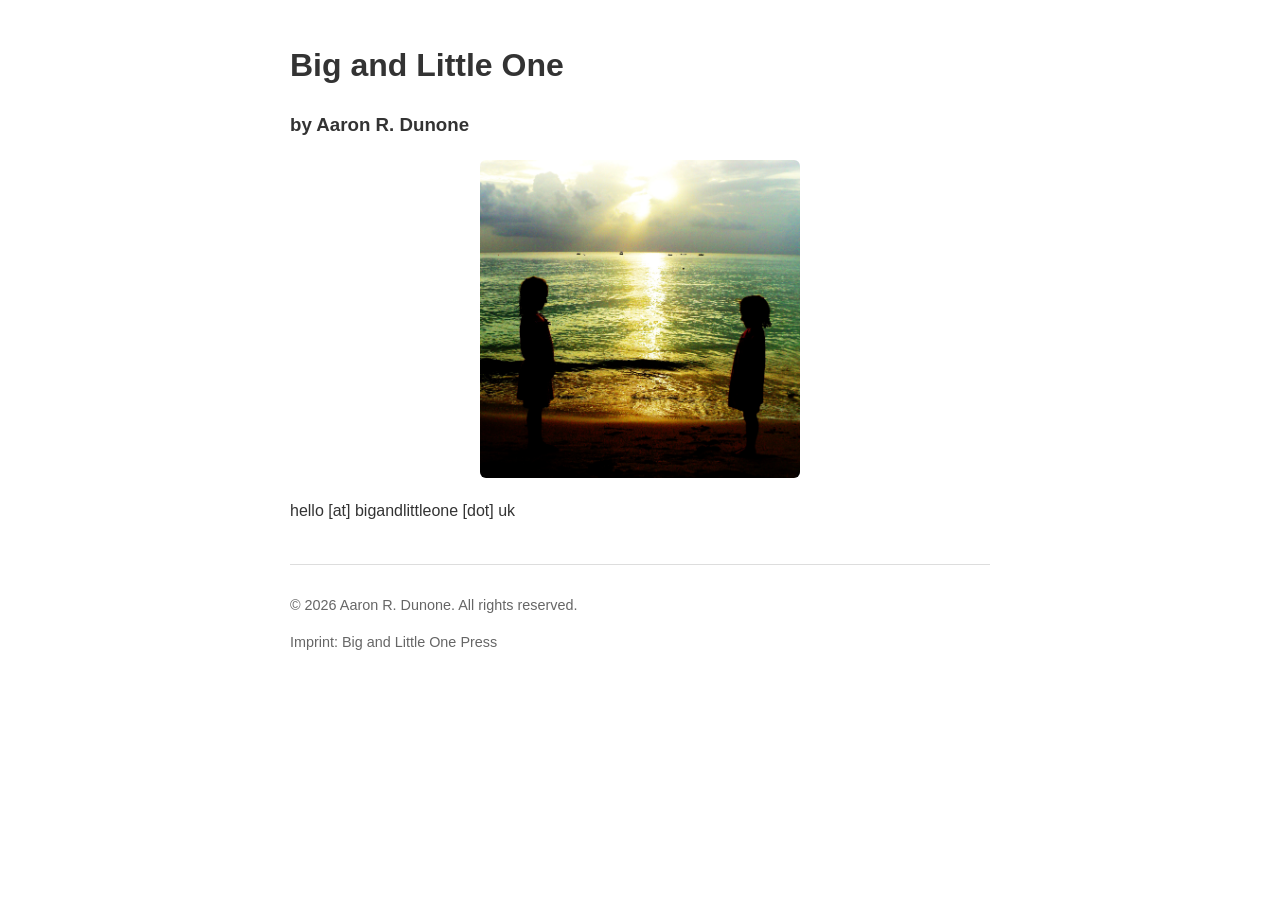
==== index.html @ f8ce534a "Add files via upload" ====
<!DOCTYPE html>
<html lang="en">
<head>
  <meta charset="UTF-8">
  <meta name="viewport" content="width=device-width, initial-scale=1.0">
  <title>Big and Little One � Official Book Page</title>
  <meta name="description" content="Information about the book Big and Little One by Aaron R. Dunone.">
  <style>
    body {
      font-family: Arial, sans-serif;
      line-height: 1.6;
      max-width: 700px;
      margin: 40px auto;
      padding: 0 20px;
      color: #333;
    }
    h1 {
      font-weight: 600;
      margin-bottom: 0.3em;
    }
.cover {
  display: block;            /* allows margin auto to centre the image */
  max-width: 25vw;           /* 25% of the viewport width */
  height: auto;              /* maintain aspect ratio */
  margin: 20px auto;         /* centres the image */
  border-radius: 6px;
}

    .footer {
      margin-top: 40px;
      font-size: 0.9em;
      color: #666;
      border-top: 1px solid #ddd;
      padding-top: 15px;
    }
  </style>
</head>
<body>

  <h1>Big and Little One</h1>
  <h3>by Aaron R.  Dunone</h3>

  <img src="splash_page.jpg" alt="Book cover for Big and Little One" class="cover

<p><em>Big and Little One</em> is a personal collection of real family reflections, moments, and commentary, told with warmth and honesty. Names and details have been adapted with care, and the stories are presented from the author�s own perspect

  <p>This page provides basic information and a contact point for the book.</p>

  <h2>Contact</h2>
  <p>Email: <a href="mailto:hello @ bigandlittleone.uk">hello [at] bigandlittleone [dot] uk</a></p>

  <div class="footer">
    <p>&copy; 2026 Aaron R. Dunone. All rights reserved.</p>
    <p>Imprint: Big and Little One Press</p>
  </div>

</body>
</html>
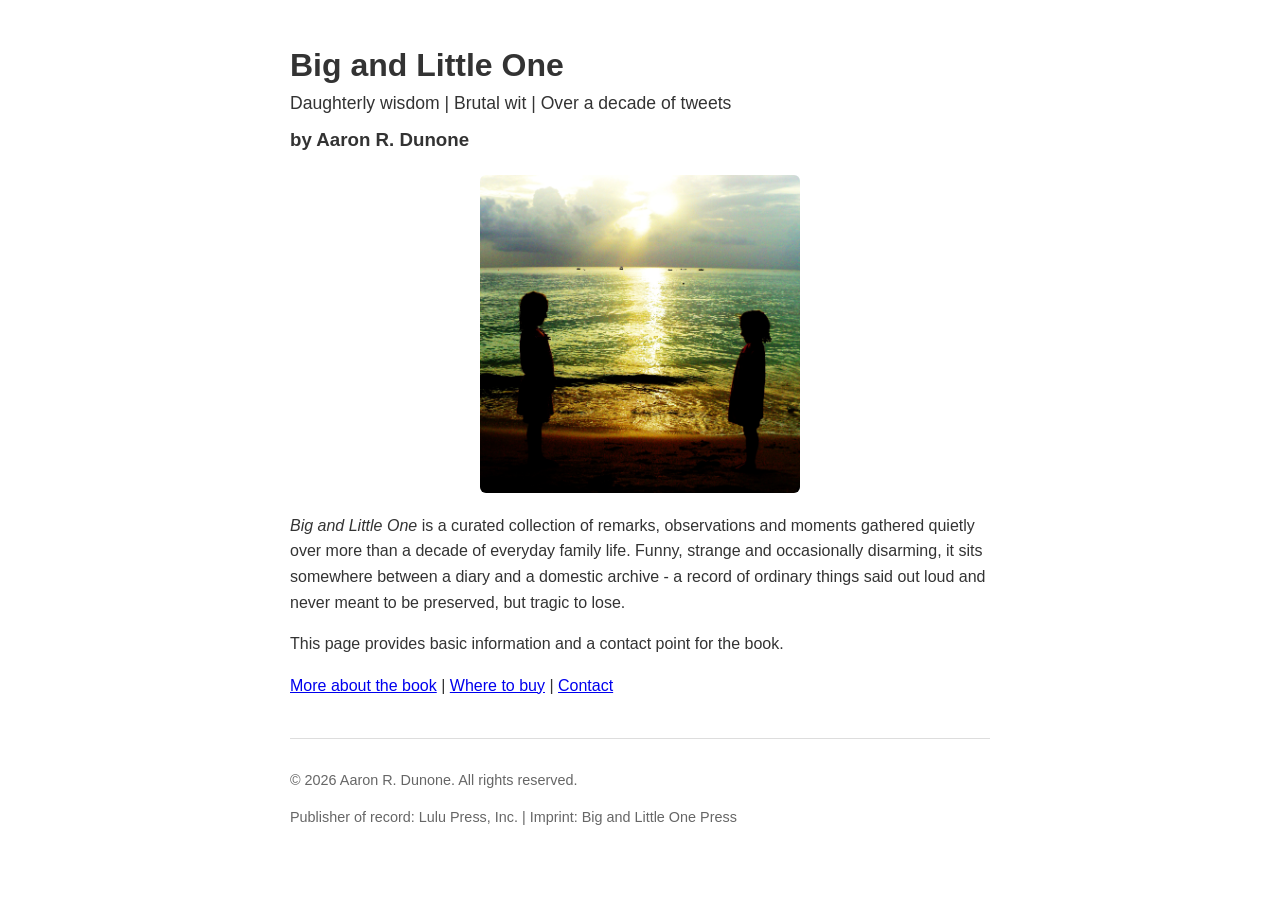
==== commit 9df6860f: "Major update Moving from single page including style to multipage and style.css See readme for deta" ====
--- a/index.html
+++ b/index.html
@@ -3,55 +3,34 @@
 <head>
   <meta charset="UTF-8">
   <meta name="viewport" content="width=device-width, initial-scale=1.0">
-  <title>Big and Little One � Official Book Page</title>
+  <title>Big and Little One | Official Book Page</title>
   <meta name="description" content="Information about the book Big and Little One by Aaron R. Dunone.">
-  <style>
-    body {
-      font-family: Arial, sans-serif;
-      line-height: 1.6;
-      max-width: 700px;
-      margin: 40px auto;
-      padding: 0 20px;
-      color: #333;
-    }
-    h1 {
-      font-weight: 600;
-      margin-bottom: 0.3em;
-    }
-.cover {
-  display: block;            /* allows margin auto to centre the image */
-  max-width: 25vw;           /* 25% of the viewport width */
-  height: auto;              /* maintain aspect ratio */
-  margin: 20px auto;         /* centres the image */
-  border-radius: 6px;
-}
-
-    .footer {
-      margin-top: 40px;
-      font-size: 0.9em;
-      color: #666;
-      border-top: 1px solid #ddd;
-      padding-top: 15px;
-    }
-  </style>
+    <link rel="stylesheet" href="style.css">
 </head>
 <body>
 
   <h1>Big and Little One</h1>
+  <h2 class="subtitle">Daughterly wisdom | Brutal wit | Over a decade of tweets</h2>
   <h3>by Aaron R.  Dunone</h3>
 
-  <img src="splash_page.jpg" alt="Book cover for Big and Little One" class="cover
+  <img src="splash_page.jpg" alt="Book cover for Big and Little One" class="cover">
 
-<p><em>Big and Little One</em> is a personal collection of real family reflections, moments, and commentary, told with warmth and honesty. Names and details have been adapted with care, and the stories are presented from the author�s own perspect
+<p><em>Big and Little One</em> is a curated collection of remarks, observations and moments gathered quietly over more than a decade of everyday family life. Funny, strange and occasionally disarming, it sits somewhere between a diary and a domestic archive - a record of ordinary things said out loud and never meant to be preserved, but tragic to lose.
+</p>
 
-  <p>This page provides basic information and a contact point for the book.</p>
+<p>This page provides basic information and a contact point for the book.</p>
 
-  <h2>Contact</h2>
-  <p>Email: <a href="mailto:hello @ bigandlittleone.uk">hello [at] bigandlittleone [dot] uk</a></p>
+
+<p>
+  <a href="about.html">More about the book</a> |
+  <a href="buy.html">Where to buy</a> | 
+  <a href="contact.html">Contact</a>
+</p>
+
 
   <div class="footer">
     <p>&copy; 2026 Aaron R. Dunone. All rights reserved.</p>
-    <p>Imprint: Big and Little One Press</p>
+    <p>Publisher of record: Lulu Press, Inc. | Imprint: Big and Little One Press</p>
   </div>
 
 </body>
--- a/style.css
+++ b/style.css
@@ -0,0 +1,43 @@
+    body {
+      font-family: Arial, sans-serif;
+      line-height: 1.6;
+      max-width: 700px;
+      margin: 40px auto;
+      padding: 0 20px;
+      color: #333;
+    }
+    h1 {
+      font-weight: 600;
+      margin-bottom: 0;
+    }
+
+    .subtitle {
+      margin-top: -0.1em;
+      margin-bottom: 0.4em;
+      font-weight: normal;
+      font-size: 1.1em; /* adjust up/down to taste */
+    }
+
+    h3 {
+      margin-top: 0;
+    }
+
+    .cover {
+      display: block;            /* allows margin auto to centre the image */
+      max-width: 25vw;           /* 25% of the viewport width */
+      height: auto;              /* maintain aspect ratio */
+      margin: 20px auto;         /* centres the image */
+      border-radius: 6px;
+    }
+
+    .footer {
+      margin-top: 40px;
+      font-size: 0.9em;
+      color: #666;
+      border-top: 1px solid #ddd;
+      padding-top: 15px;
+    }
+
+    .contact-details {
+      margin-bottom: 3em;
+    }
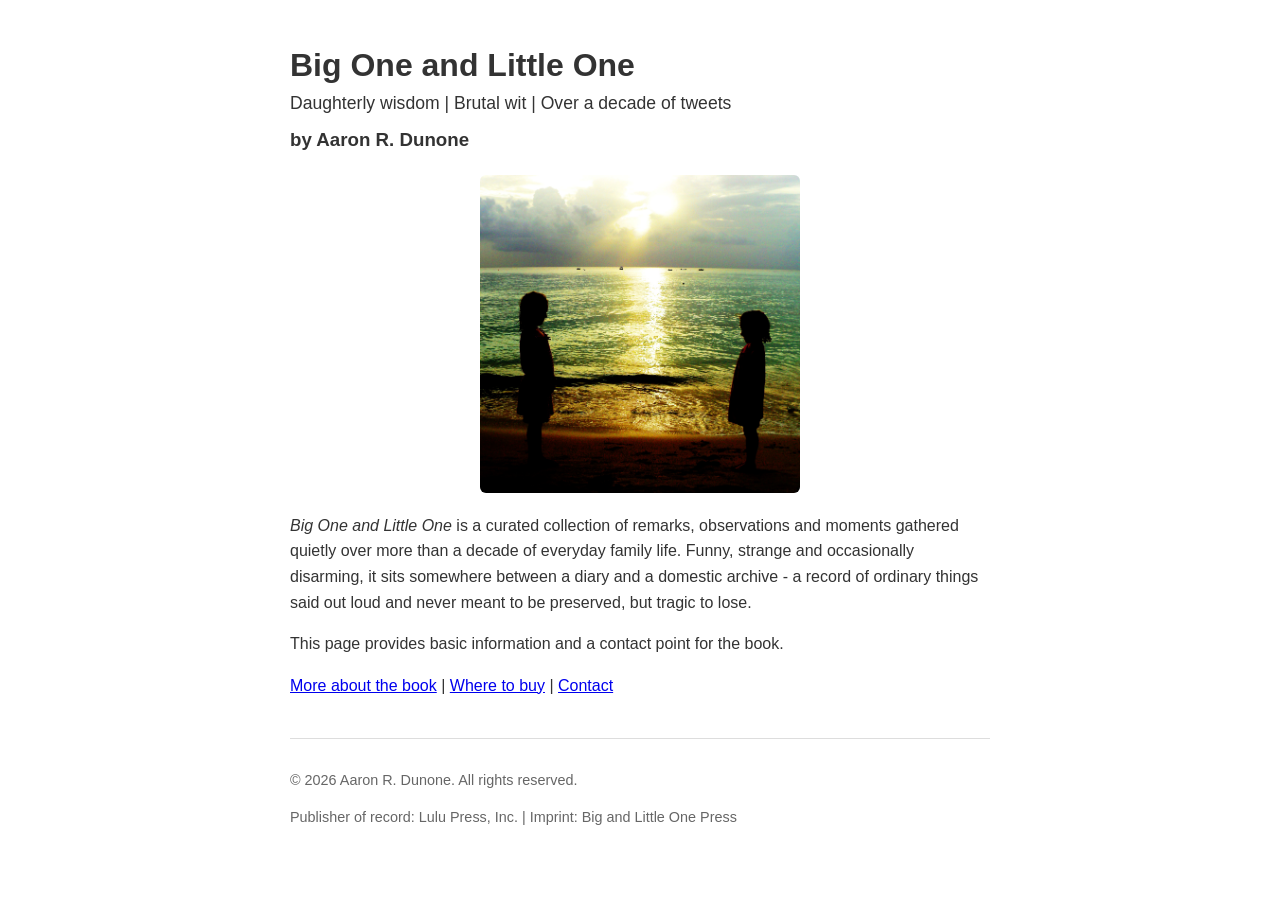
==== commit 80b77c11: "Minor update to correct title on all pages" ====
--- a/index.html
+++ b/index.html
@@ -3,19 +3,19 @@
 <head>
   <meta charset="UTF-8">
   <meta name="viewport" content="width=device-width, initial-scale=1.0">
-  <title>Big and Little One | Official Book Page</title>
+  <title>Big One and Little One | Official Book Page</title>
   <meta name="description" content="Information about the book Big and Little One by Aaron R. Dunone.">
     <link rel="stylesheet" href="style.css">
 </head>
 <body>
 
-  <h1>Big and Little One</h1>
+  <h1>Big One and Little One</h1>
   <h2 class="subtitle">Daughterly wisdom | Brutal wit | Over a decade of tweets</h2>
   <h3>by Aaron R.  Dunone</h3>
 
   <img src="splash_page.jpg" alt="Book cover for Big and Little One" class="cover">
 
-<p><em>Big and Little One</em> is a curated collection of remarks, observations and moments gathered quietly over more than a decade of everyday family life. Funny, strange and occasionally disarming, it sits somewhere between a diary and a domestic archive - a record of ordinary things said out loud and never meant to be preserved, but tragic to lose.
+<p><em>Big One and Little One</em> is a curated collection of remarks, observations and moments gathered quietly over more than a decade of everyday family life. Funny, strange and occasionally disarming, it sits somewhere between a diary and a domestic archive - a record of ordinary things said out loud and never meant to be preserved, but tragic to lose.
 </p>
 
 <p>This page provides basic information and a contact point for the book.</p>
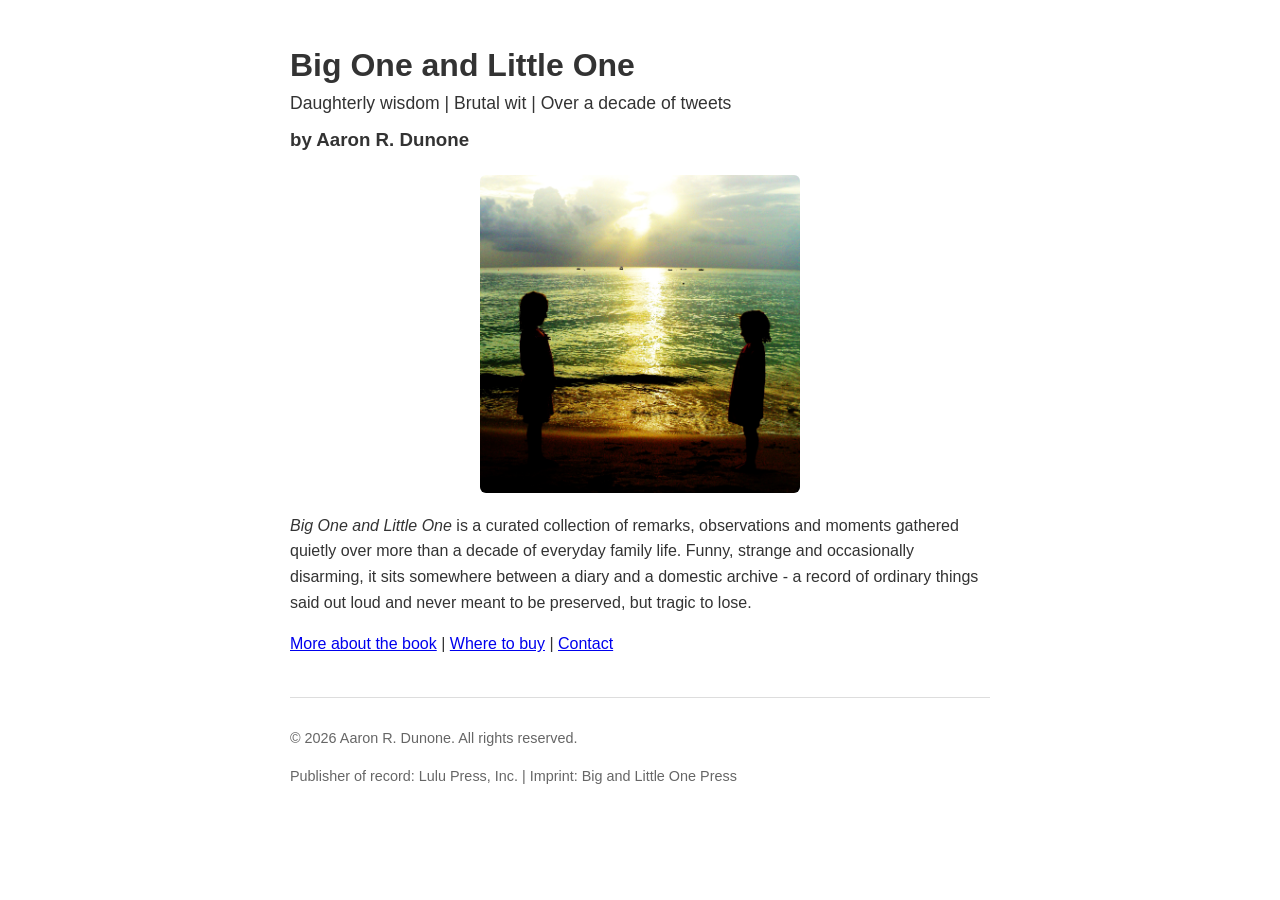
==== commit aa2d10ef: "Update index.html Removed legacy line about purpose of "this page"." ====
--- a/index.html
+++ b/index.html
@@ -18,9 +18,6 @@
 <p><em>Big One and Little One</em> is a curated collection of remarks, observations and moments gathered quietly over more than a decade of everyday family life. Funny, strange and occasionally disarming, it sits somewhere between a diary and a domestic archive - a record of ordinary things said out loud and never meant to be preserved, but tragic to lose.
 </p>
 
-<p>This page provides basic information and a contact point for the book.</p>
-
-
 <p>
   <a href="about.html">More about the book</a> |
   <a href="buy.html">Where to buy</a> | 
@@ -34,4 +31,4 @@
   </div>
 
 </body>
-</html>+</html>
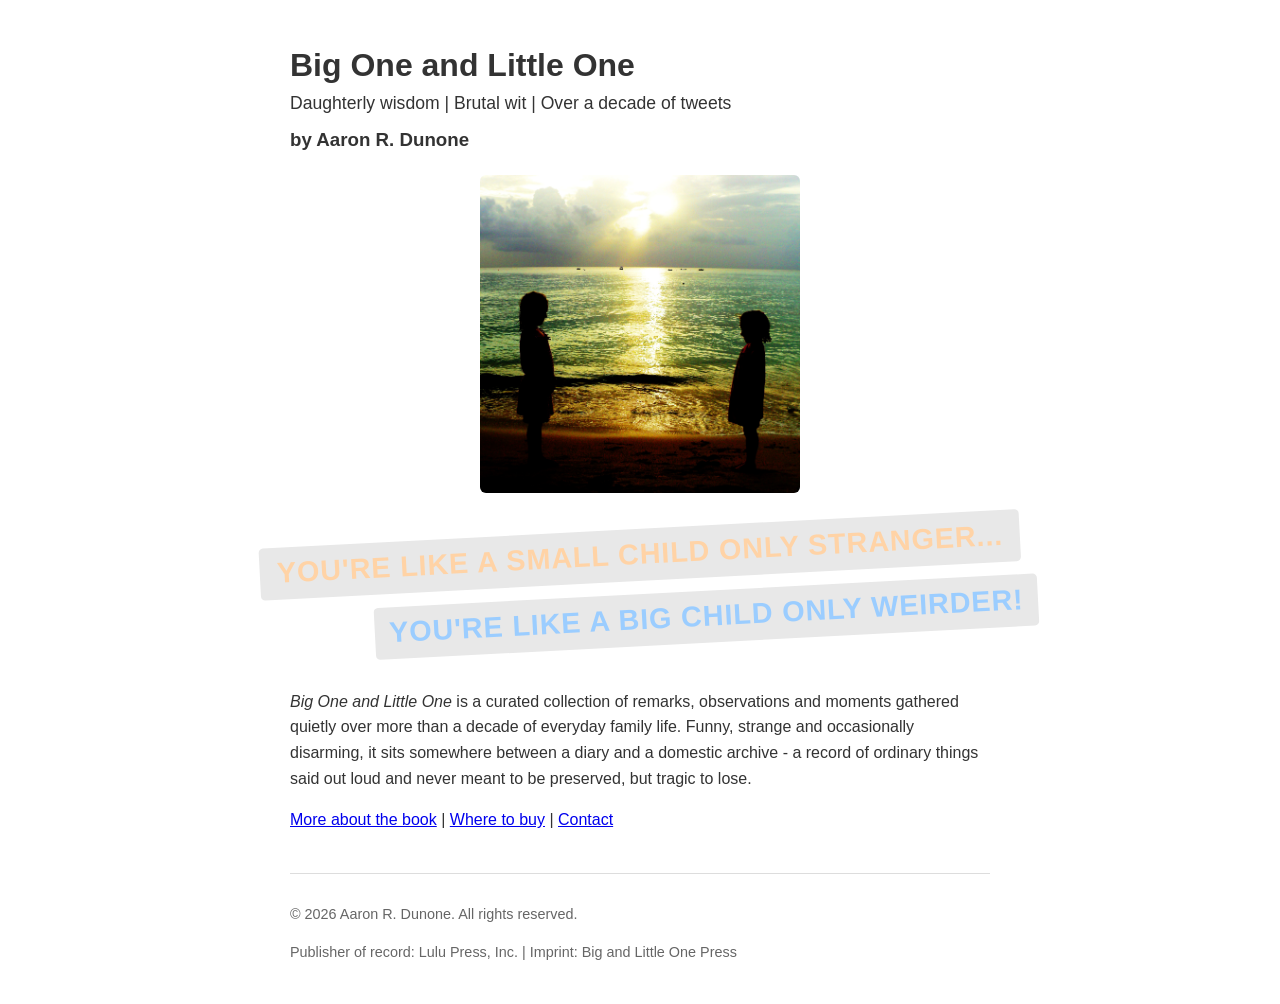
==== commit bff32569: "Add files via upload Major update to add banner tweets and point link at book now available to buy" ====
--- a/index.html
+++ b/index.html
@@ -15,8 +15,82 @@
 
   <img src="splash_page.jpg" alt="Book cover for Big and Little One" class="cover">
 
+
+<!-- Tweet insertion ctr/left, up a bit, Scribe tweet #D2D4DA -->
+<div style="
+    position: relative;
+    width: 100%;
+    height: 4em; <!-- This controls inserted white space -->
+    pointer-events: none;
+">
+
+  <div style="
+      position: absolute;
+      top: 50%;
+      left: 50%;
+      transform:
+        translate(-50%, +80%)
+        translate(0em, -2em)
+        rotate(-3deg);
+      background-color: #E8E8E8;
+      color: #FFD3A6;
+      font-size: 1.8em;
+      font-weight: 700;
+      letter-spacing: 0.03em;
+      text-transform: uppercase;
+      text-align: center;
+      line-height: 1.1;
+      padding: 0.35em 0.6em;
+      border-radius: 0.15em;
+      white-space: nowrap;
+      pointer-events: auto;
+  ">
+    You're like a small child only stranger...
+  </div>
+</div>
+<!-- End of Scribe tweet -->
+
+<!-- Tweet insertion ctr/left, up a bit, big one -->
+<div style="
+    position: relative;
+    width: 100%;
+    height: 6em; <!-- This controls inserted white space -->
+    pointer-events: none;
+">
+
+  <div style="
+      position: absolute;
+      top: 50%;
+      left: 50%;
+      transform:
+        translate(-40%, +45%)
+        translate(0em, -2em)
+        rotate(-3deg);
+      background-color: #e8e8e8;
+      color: #9BCDFF;
+      font-size: 1.8em;
+      font-weight: 700;
+      letter-spacing: 0.03em;
+      text-transform: uppercase;
+      text-align: center;
+      line-height: 1.1;
+      padding: 0.35em 0.5em;
+      border-radius: 0.15em;
+      white-space: nowrap;
+      pointer-events: auto;
+  ">
+    You're like a big child only weirder!
+  </div>
+</div>
+
+
+
+
 <p><em>Big One and Little One</em> is a curated collection of remarks, observations and moments gathered quietly over more than a decade of everyday family life. Funny, strange and occasionally disarming, it sits somewhere between a diary and a domestic archive - a record of ordinary things said out loud and never meant to be preserved, but tragic to lose.
 </p>
+
+<!--This page provides basic information and a contact point for the book. -->
+
 
 <p>
   <a href="about.html">More about the book</a> |
@@ -31,4 +105,4 @@
   </div>
 
 </body>
-</html>
+</html>
